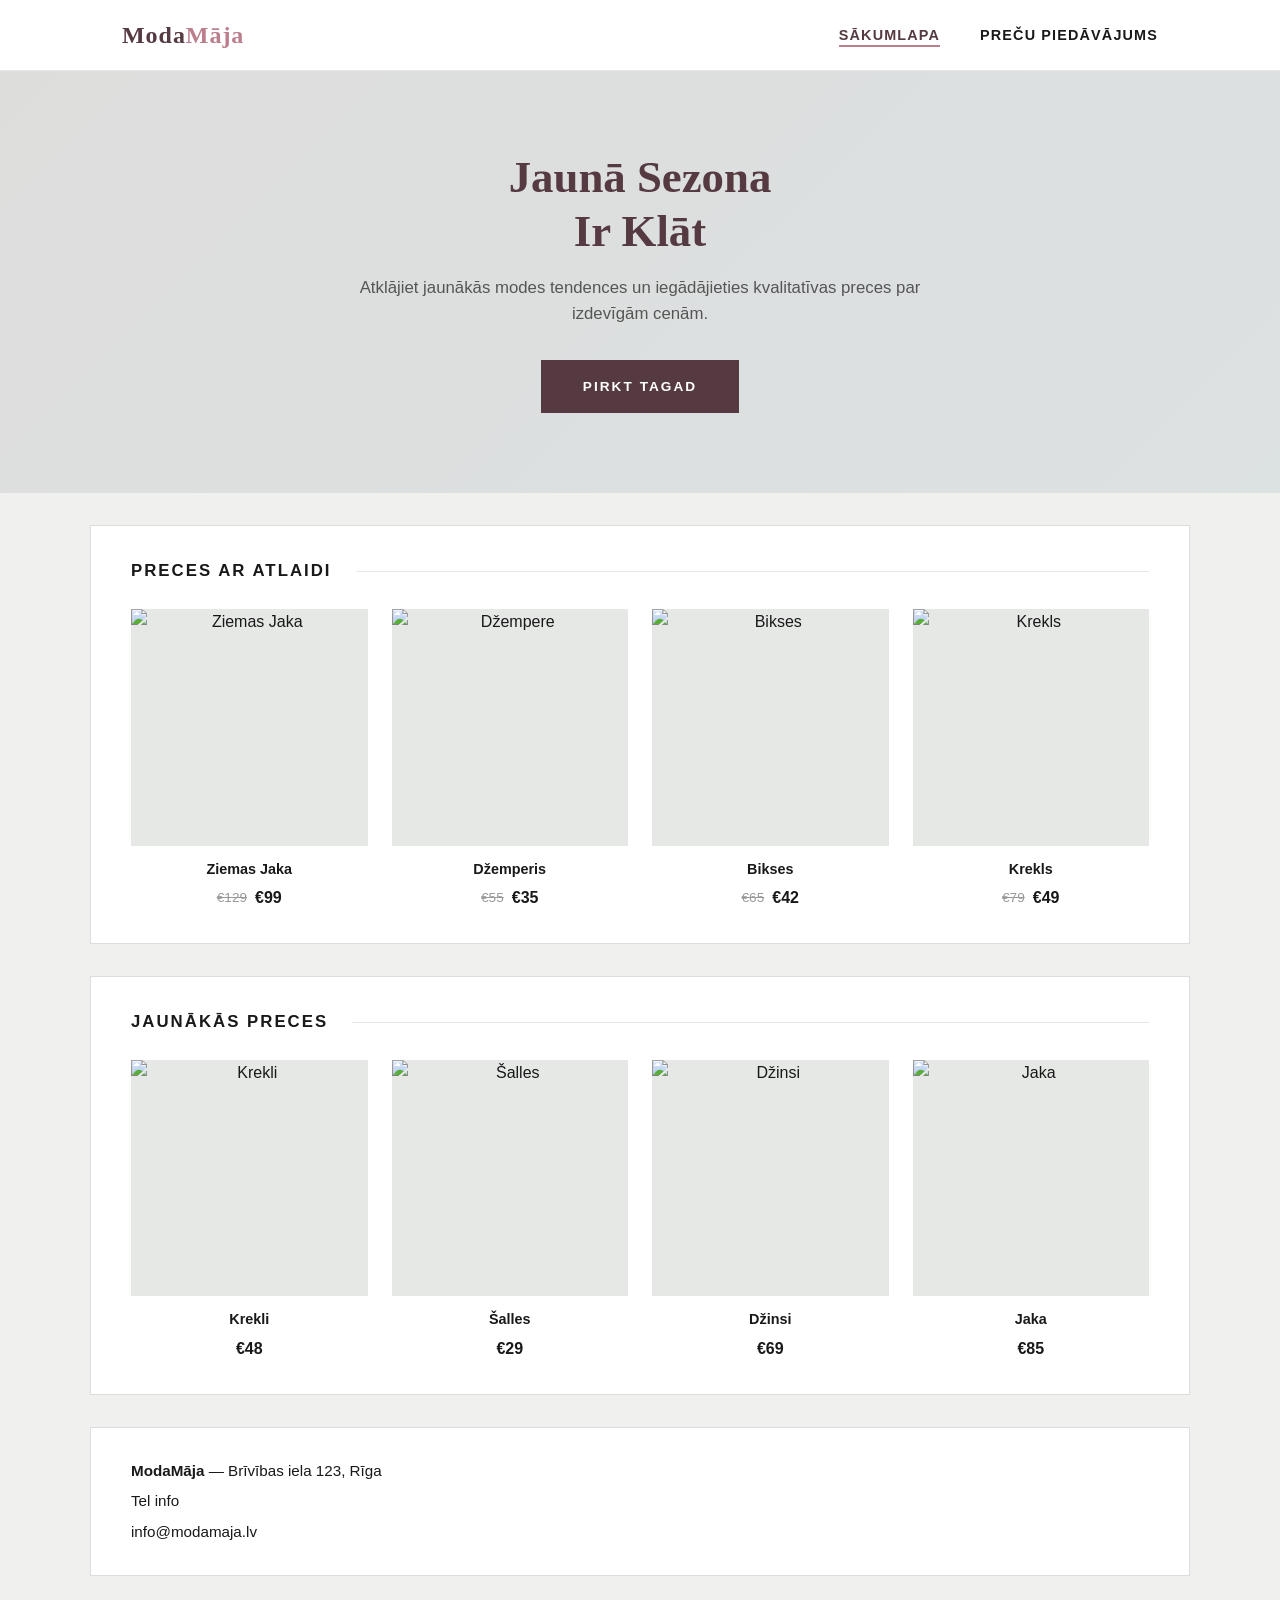
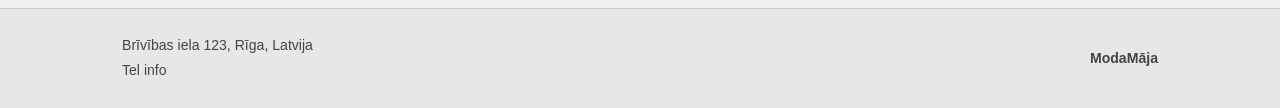
==== index.html @ 7740ce09 "Add files via upload" ====
<!DOCTYPE html>
<html lang="lv">
<head>
  <meta charset="UTF-8" />
  <meta name="viewport" content="width=device-width, initial-scale=1.0" />
  <title>ModaMāja — Apģērbu Veikals</title>
  <link rel="stylesheet" href="style.css" />
</head>
<body>

  <header>
    <div class="header-inner">
      <a href="index.html" class="logo">Moda<span>Māja</span></a>
      <nav>
        <ul>
          <li><a href="index.html" class="active">Sākumlapa</a></li>
          <li><a href="store.html">Preču piedāvājums</a></li>
        </ul>
      </nav>
    </div>
  </header>

  <main>

    <section class="hero">
      <div class="hero-content">
        <h1>Jaunā Sezona<br>Ir Klāt</h1>
        <p>Atklājiet jaunākās modes tendences un iegādājieties kvalitatīvas preces par izdevīgām cenām.</p>
        <a href="store.html" class="btn-primary">Pirkt Tagad</a>
      </div>
    </section>

    <div class="section-wrapper">
      <div class="section-header">
        <h2>Preces ar atlaidi</h2>
        <div class="section-divider"></div>
      </div>
      <div class="product-grid">

        <article class="product-card">
          <div class="product-img">
            <img src="https://www.jackal.lv/wp-content/uploads/2025/08/[base64].jpg" alt="Ziemas Jaka" loading="lazy" />
          </div>
          <h3 class="product-name">Ziemas Jaka</h3>
          <div class="product-prices">
            <span class="price-old">€129</span>
            <span class="price-new">€99</span>
          </div>
        </article>

        <article class="product-card">
          <div class="product-img">
            <img src="https://static1.salidzini.lv/img/aa/fa/360/95591596036/rudens_un_ziemas_viriesu_dzemperis_liela_izmera_brivs_r.webp" alt="Džempere" loading="lazy" />
          </div>
          <h3 class="product-name">Džemperis</h3>
          <div class="product-prices">
            <span class="price-old">€55</span>
            <span class="price-new">€35</span>
          </div>
        </article>

        <article class="product-card">
          <div class="product-img">
            <img src="https://lynxgear.lv/images/stories/virtuemart/product/sp-cpu-pr-11.jpg" alt="Bikses" loading="lazy" />
          </div>
          <h3 class="product-name">Bikses</h3>
          <div class="product-prices">
            <span class="price-old">€65</span>
            <span class="price-new">€42</span>
          </div>
        </article>

        <article class="product-card">
          <div class="product-img">
            <img src="https://www.gandrs.lv/content/items/2018-04/krekls-access-shirt-5-2000x1400.jpg" alt="Krekls" loading="lazy" />
          </div>
          <h3 class="product-name">Krekls</h3>
          <div class="product-prices">
            <span class="price-old">€79</span>
            <span class="price-new">€49</span>
          </div>
        </article>

      </div>
    </div>

    <div class="section-wrapper">
      <div class="section-header">
        <h2>Jaunākās preces</h2>
        <div class="section-divider"></div>
      </div>
      <div class="product-grid">

        <article class="product-card">
          <div class="product-img">
            <img src="https://printtoo.com/cdn/shop/files/Pavasaraputni-melnsbernut-krekls.jpg?v=1774522997&width=640" alt="Krekli" loading="lazy" />
          </div>
          <h3 class="product-name">Krekli</h3>
          <div class="product-prices">
            <span class="price-only">€48</span>
          </div>
        </article>

        <article class="product-card">
          <div class="product-img">
            <img src="https://deistra.lv/cdn/shop/files/pol_po_Duzy-jasnobrazowy-szal-damski-ozdobiony-fredzlami-Peterson-30250_2.jpg?v=1760342768" alt="Šalles" loading="lazy" />
          </div>
          <h3 class="product-name">Šalles</h3>
          <div class="product-prices">
            <span class="price-only">€29</span>
          </div>
        </article>

        <article class="product-card">
          <div class="product-img">
            <img src="https://img.joomcdn.net/065a26077e3dda5ae7a984a4b4099d7d750c0db7_original.jpeg" alt="Džinsi" loading="lazy" />
          </div>
          <h3 class="product-name">Džinsi</h3>
          <div class="product-prices">
            <span class="price-only">€69</span>
          </div>
        </article>

        <article class="product-card">
          <div class="product-img">
            <img src="https://www.inserv.lv/storage/products/large/59/59b04889-8ebb-4f7b-bece-9f0ce22dd22a.jpg" alt="Jaka" loading="lazy" />
          </div>
          <h3 class="product-name">Jaka</h3>
          <div class="product-prices">
            <span class="price-only">€85</span>
          </div>
        </article>

      </div>
    </div>

    <div class="info-section">
      <p><strong>ModaMāja</strong> — Brīvības iela 123, Rīga</p>
      <p>Tel info</p>
      <p>info@modamaja.lv</p>
    </div>

  </main>

  <footer>
    <div class="footer-inner">
      <div class="footer-contact">
        <p>Brīvības iela 123, Rīga, Latvija</p>
        <p>Tel info</p>
      </div>
      <span class="footer-copy">ModaMāja</span>
    </div>
  </footer>

</body>
</html>
---- style.css ----
:root {
  --dark-mauve: #553a41;
  --blue: #3a6ea5;
  --light-gray: #e6e8e6;
  --rose: #bb7e8c;
  --near-black: #191919;
  --white: #ffffff;
  --transition: 0.25s ease;
}

*, *::before, *::after {
  box-sizing: border-box;
  margin: 0;
  padding: 0;
}

html { scroll-behavior: smooth; }

body {
  font-family: 'Lato', sans-serif;
  background-color: #f0f0ee;
  color: var(--near-black);
  font-size: 16px;
  line-height: 1.6;
}

a { text-decoration: none; color: inherit; }

h1, h2, h3 {
  font-family: 'Playfair Display', serif;
  color: var(--near-black);
}
h1 { font-size: 2.6rem; line-height: 1.2; }
h2 {
  font-size: 1.05rem;
  font-family: 'Lato', sans-serif;
  font-weight: 700;
  letter-spacing: 0.12em;
  text-transform: uppercase;
}
h3 {
  font-size: 0.9rem;
  font-family: 'Lato', sans-serif;
  font-weight: 600;
}

header {
  background-color: var(--white);
  border-bottom: 1px solid var(--light-gray);
  position: sticky;
  top: 0;
  z-index: 100;
}

.header-inner {
  max-width: 1100px;
  margin: 0 auto;
  padding: 0 2rem;
  height: 70px;
  display: flex;
  align-items: center;
  justify-content: space-between;
}

.logo {
  font-family: 'Playfair Display', serif;
  font-size: 1.5rem;
  font-weight: 700;
  color: var(--dark-mauve);
  letter-spacing: 0.04em;
}
.logo span { color: var(--rose); }

nav ul {
  list-style: none;
  display: flex;
  gap: 2.5rem;
}

nav a {
  font-size: 0.9rem;
  font-weight: 600;
  letter-spacing: 0.08em;
  text-transform: uppercase;
  color: var(--near-black);
  position: relative;
  transition: color var(--transition);
}

nav a::after {
  content: '';
  position: absolute;
  bottom: -4px;
  left: 0;
  width: 0;
  height: 2px;
  background-color: var(--rose);
  transition: width var(--transition);
}

nav a:hover { color: var(--dark-mauve); }
nav a:hover::after { width: 100%; }
nav a.active { color: var(--dark-mauve); }
nav a.active::after { width: 100%; }

.hero {
  background-color: var(--light-gray);
  padding: 5rem 2rem;
  text-align: center;
  position: relative;
  overflow: hidden;
}

.hero::before {
  content: '';
  position: absolute;
  inset: 0;
  background: linear-gradient(135deg,
    rgba(85,58,65,0.06) 0%,
    rgba(58,110,165,0.06) 100%);
  pointer-events: none;
}

.hero-content {
  position: relative;
  max-width: 600px;
  margin: 0 auto;
}

.hero h1 {
  color: var(--dark-mauve);
  margin-bottom: 1rem;
  font-size: 2.8rem;
}

.hero p {
  color: #555;
  font-size: 1.05rem;
  margin-bottom: 2rem;
}

.btn-primary {
  display: inline-block;
  background-color: var(--dark-mauve);
  color: var(--white);
  padding: 0.85rem 2.5rem;
  font-family: 'Lato', sans-serif;
  font-weight: 700;
  font-size: 0.85rem;
  letter-spacing: 0.15em;
  text-transform: uppercase;
  border: 2px solid var(--dark-mauve);
  cursor: pointer;
  transition: background-color var(--transition), color var(--transition), transform var(--transition);
}

.btn-primary:hover {
  background-color: transparent;
  color: var(--dark-mauve);
  transform: translateY(-2px);
}

.section-wrapper {
  max-width: 1100px;
  margin: 2rem auto;
  background: var(--white);
  padding: 2rem 2.5rem;
  border: 1px solid #ddd;
}

.section-header {
  display: flex;
  align-items: center;
  gap: 1.5rem;
  margin-bottom: 1.5rem;
}

.section-header h2 { white-space: nowrap; }

.section-divider {
  flex: 1;
  height: 1px;
  background-color: var(--light-gray);
}

.product-grid {
  display: grid;
  grid-template-columns: repeat(4, 1fr);
  gap: 1.5rem;
}

.product-card {
  display: flex;
  flex-direction: column;
  align-items: center;
  text-align: center;
  cursor: pointer;
  transition: transform var(--transition);
}

.product-card:hover { transform: translateY(-4px); }

.product-img {
  width: 100%;
  aspect-ratio: 1 / 1;
  background-color: var(--light-gray);
  overflow: hidden;
  margin-bottom: 0.75rem;
}

.product-img img {
  width: 100%;
  height: 100%;
  object-fit: cover;
  display: block;
  transition: transform 0.35s ease;
}

.product-card:hover .product-img img { transform: scale(1.05); }

.product-name {
  font-size: 0.9rem;
  font-weight: 700;
  color: var(--near-black);
  margin-bottom: 0.3rem;
}

.product-prices {
  display: flex;
  gap: 0.5rem;
  align-items: center;
  justify-content: center;
}

.price-old {
  font-size: 0.85rem;
  color: #999;
  text-decoration: line-through;
}

.price-new {
  font-size: 1rem;
  font-weight: 700;
  color: var(--near-black);
}

.price-only {
  font-size: 1rem;
  font-weight: 700;
  color: var(--near-black);
}

.info-section {
  max-width: 1100px;
  margin: 2rem auto;
  background: var(--white);
  padding: 1.75rem 2.5rem;
  border: 1px solid #ddd;
}

.info-section p {
  font-size: 0.95rem;
  color: var(--near-black);
  line-height: 2;
}

footer {
  background-color: var(--light-gray);
  border-top: 1px solid #ccc;
  margin-top: 2rem;
}

.footer-inner {
  max-width: 1100px;
  margin: 0 auto;
  padding: 1.5rem 2rem;
  display: flex;
  justify-content: space-between;
  align-items: center;
}

.footer-contact p { font-size: 0.88rem; color: #444; line-height: 1.8; }
.footer-copy { font-size: 0.88rem; color: #444; font-weight: 600; }

.store-main {
  max-width: 1100px;
  margin: 2rem auto;
  padding: 0 1rem;
}

.store-container {
  background: var(--white);
  border: 1px solid #ddd;
  padding: 2rem 2.5rem;
}

.search-filter-row {
  display: flex;
  gap: 1rem;
  align-items: center;
  margin-bottom: 2rem;
}

.search-box {
  display: flex;
  flex: 1;
  border: 1.5px solid #ccc;
  overflow: hidden;
}

.search-box input {
  flex: 1;
  padding: 0.7rem 1rem;
  font-family: 'Lato', sans-serif;
  font-size: 0.95rem;
  border: none;
  outline: none;
  background: transparent;
  color: var(--near-black);
}

.search-box input::placeholder { color: #aaa; }

.search-btn {
  padding: 0 1rem;
  background: var(--white);
  border: none;
  border-left: 1.5px solid #ccc;
  cursor: pointer;
  font-size: 1rem;
  color: #666;
  transition: background-color var(--transition);
}

.search-btn:hover { background-color: var(--light-gray); }

.filter-btn {
  display: flex;
  align-items: center;
  gap: 0.5rem;
  padding: 0.7rem 1.4rem;
  border: 1.5px solid #ccc;
  background: var(--white);
  font-family: 'Lato', sans-serif;
  font-size: 0.9rem;
  font-weight: 600;
  letter-spacing: 0.08em;
  text-transform: uppercase;
  cursor: pointer;
  color: var(--near-black);
  transition: background-color var(--transition), border-color var(--transition);
}

.filter-btn:hover {
  background-color: var(--light-gray);
  border-color: var(--dark-mauve);
}

.filter-btn svg { width: 10px; height: 10px; }

.store-grid {
  display: grid;
  grid-template-columns: repeat(4, 1fr);
  gap: 1.5rem;
}

@media (max-width: 900px) {
  .product-grid,
  .store-grid {
    grid-template-columns: repeat(2, 1fr);
  }
}

@media (max-width: 600px) {
  .product-grid,
  .store-grid {
    grid-template-columns: repeat(2, 1fr);
  }
  h1 { font-size: 2rem; }
  .footer-inner {
    flex-direction: column;
    gap: 0.5rem;
    text-align: center;
  }
}
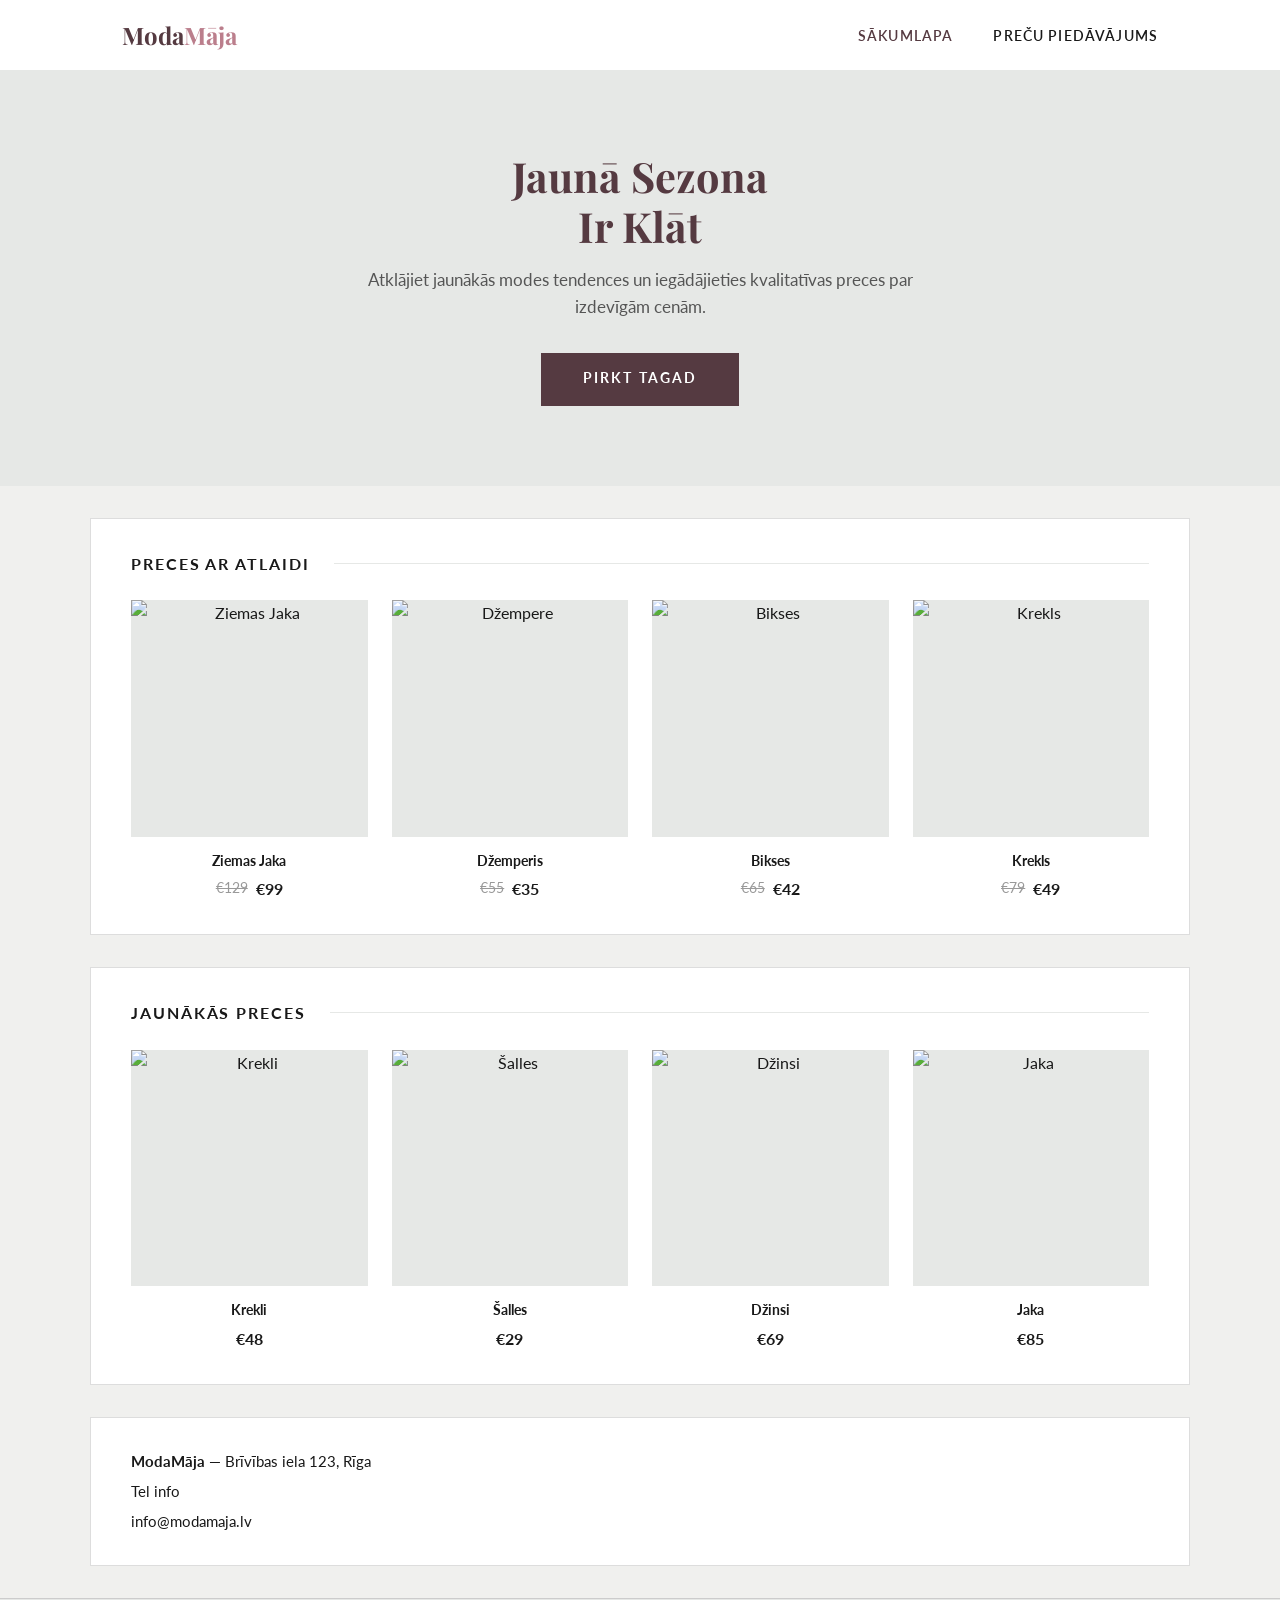
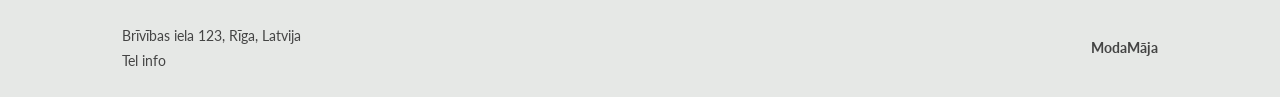
==== commit fb2fb903: "Add files via upload" ====
--- a/index.html
+++ b/index.html
@@ -1,49 +1,105 @@
 <!DOCTYPE html>
+<!-- DOCTYPE → tells the browser this is a modern HTML5 document -->
 <html lang="lv">
+<!-- html lang="lv" → tells the browser (and screen readers) the page language is Latvian -->
 <head>
+  <!-- head → invisible section; holds metadata, title, and links to external files -->
   <meta charset="UTF-8" />
+  <!-- charset="UTF-8" → allows Latvian characters (ā, ē, ģ, ī, ķ, ļ, ņ, š, ū, ž) to display correctly -->
+
   <meta name="viewport" content="width=device-width, initial-scale=1.0" />
+  <!-- viewport → tells mobile browsers to match the device width instead of zooming out to desktop size -->
+
   <title>ModaMāja — Apģērbu Veikals</title>
+  <!-- title → text shown in the browser tab -->
+
+  <link rel="preconnect" href="https://fonts.googleapis.com" />
+  <link rel="preconnect" href="https://fonts.gstatic.com" crossorigin />
+  <link href="https://fonts.googleapis.com/css2?family=Lato:wght@400;600;700&family=Playfair+Display:wght@700&display=swap" rel="stylesheet" />
+  <!-- link rel="stylesheet" → loads an external CSS file into this page;
+       here we load the Google Fonts (Lato and Playfair Display) -->
+
   <link rel="stylesheet" href="style.css" />
+  <!-- loads our own style.css which styles every element on the page -->
 </head>
+
 <body>
-
+<!-- body → everything visible on the page lives here -->
+
+  <!-- ── HEADER ───────────────────────────────────────────────────
+       header → semantic tag for the site header; tells the browser
+         (and screen readers) this is the top navigation area.
+       It is sticky (stays at the top while scrolling) via CSS.
+  ──────────────────────────────────────────────────────────────── -->
   <header>
     <div class="header-inner">
+      <!-- div → a generic container; here it centres content and
+           creates the flex row that holds the logo and nav -->
+
       <a href="index.html" class="logo">Moda<span>Māja</span></a>
+      <!-- a href → a hyperlink; clicking it navigates to index.html
+           span → inline container used only to colour "Māja" differently -->
+
       <nav>
+        <!-- nav → semantic tag that marks this as the site navigation -->
         <ul>
+          <!-- ul → unordered list; here used for nav links -->
           <li><a href="index.html" class="active">Sākumlapa</a></li>
+          <!-- li → a list item
+               class="active" → CSS uses this class to highlight the current page -->
           <li><a href="store.html">Preču piedāvājums</a></li>
         </ul>
       </nav>
     </div>
   </header>
 
+  <!-- ── MAIN ─────────────────────────────────────────────────────
+       main → semantic tag marking the primary unique content of the
+         page (not the header or footer).
+  ──────────────────────────────────────────────────────────────── -->
   <main>
 
+    <!-- ── HERO SECTION ──────────────────────────────────────────
+         section → semantic tag for a thematic group of content.
+    ──────────────────────────────────────────────────────────────── -->
     <section class="hero">
       <div class="hero-content">
         <h1>Jaunā Sezona<br>Ir Klāt</h1>
+        <!-- h1 → the most important heading on the page (only one per page)
+             br → forces a line break inside the heading text -->
         <p>Atklājiet jaunākās modes tendences un iegādājieties kvalitatīvas preces par izdevīgām cenām.</p>
+        <!-- p → paragraph element for body text -->
         <a href="store.html" class="btn-primary">Pirkt Tagad</a>
+        <!-- styled as a button via CSS, but is still a link -->
       </div>
     </section>
 
+    <!-- ── DISCOUNTED PRODUCTS ─────────────────────────────────── -->
     <div class="section-wrapper">
       <div class="section-header">
         <h2>Preces ar atlaidi</h2>
+        <!-- h2 → second-level heading; used for section titles -->
         <div class="section-divider"></div>
-      </div>
+        <!-- empty div styled via CSS to appear as a horizontal line -->
+      </div>
+
       <div class="product-grid">
-
-        <article class="product-card">
+        <!-- product-grid → CSS grid container; displays cards in 4 columns -->
+
+        <article class="product-card">
+          <!-- article → semantic tag for a self-contained piece of content;
+               each product card is its own article -->
           <div class="product-img">
             <img src="https://www.jackal.lv/wp-content/uploads/2025/08/[base64].jpg" alt="Ziemas Jaka" loading="lazy" />
+            <!-- img → embeds an image
+                 alt → describes the image for screen readers and when the image fails to load
+                 loading="lazy" → delays loading until the image is near the viewport (performance) -->
           </div>
           <h3 class="product-name">Ziemas Jaka</h3>
+          <!-- h3 → third-level heading; used for individual product names -->
           <div class="product-prices">
             <span class="price-old">€129</span>
+            <!-- span → generic inline container; here used to style each price separately -->
             <span class="price-new">€99</span>
           </div>
         </article>
@@ -84,11 +140,13 @@
       </div>
     </div>
 
+    <!-- ── NEW PRODUCTS ─────────────────────────────────────────── -->
     <div class="section-wrapper">
       <div class="section-header">
         <h2>Jaunākās preces</h2>
         <div class="section-divider"></div>
       </div>
+
       <div class="product-grid">
 
         <article class="product-card">
@@ -134,14 +192,19 @@
       </div>
     </div>
 
+    <!-- ── INFO BLOCK ─────────────────────────────────────────────── -->
     <div class="info-section">
       <p><strong>ModaMāja</strong> — Brīvības iela 123, Rīga</p>
+      <!-- strong → makes text bold AND signals it is important -->
       <p>Tel info</p>
       <p>info@modamaja.lv</p>
     </div>
 
   </main>
 
+  <!-- ── FOOTER ────────────────────────────────────────────────────
+       footer → semantic tag for the bottom area (contact, copyright).
+  ──────────────────────────────────────────────────────────────── -->
   <footer>
     <div class="footer-inner">
       <div class="footer-contact">
--- a/style.css
+++ b/style.css
@@ -1,21 +1,28 @@
+/* ── Custom properties (CSS variables) ──────────────────────────
+   :root  →  defines variables that can be reused anywhere below.
+   var(--name) is how you use them.
+──────────────────────────────────────────────────────────────── */
 :root {
   --dark-mauve: #553a41;
-  --blue: #3a6ea5;
+  --rose:       #bb7e8c;
   --light-gray: #e6e8e6;
-  --rose: #bb7e8c;
   --near-black: #191919;
-  --white: #ffffff;
-  --transition: 0.25s ease;
-}
-
-*, *::before, *::after {
+  --white:      #ffffff;
+}
+
+/* ── Reset ───────────────────────────────────────────────────────
+   *  →  selects every element on the page.
+   box-sizing: border-box  →  padding/border are included in the
+     declared width, so layout maths becomes predictable.
+   margin/padding: 0  →  removes browser default spacing.
+──────────────────────────────────────────────────────────────── */
+* {
   box-sizing: border-box;
   margin: 0;
   padding: 0;
 }
 
-html { scroll-behavior: smooth; }
-
+/* ── Base styles ─────────────────────────────────────────────── */
 body {
   font-family: 'Lato', sans-serif;
   background-color: #f0f0ee;
@@ -24,26 +31,20 @@
   line-height: 1.6;
 }
 
-a { text-decoration: none; color: inherit; }
-
-h1, h2, h3 {
-  font-family: 'Playfair Display', serif;
-  color: var(--near-black);
-}
-h1 { font-size: 2.6rem; line-height: 1.2; }
-h2 {
-  font-size: 1.05rem;
-  font-family: 'Lato', sans-serif;
-  font-weight: 700;
-  letter-spacing: 0.12em;
-  text-transform: uppercase;
-}
-h3 {
-  font-size: 0.9rem;
-  font-family: 'Lato', sans-serif;
-  font-weight: 600;
-}
-
+a {
+  text-decoration: none; /* removes the default underline from links */
+  color: inherit;        /* inherits the text colour of the parent  */
+}
+
+h1 { font-family: 'Playfair Display', serif; font-size: 2.6rem; line-height: 1.2; }
+h2 { font-size: 1rem;  font-weight: 700; letter-spacing: 0.12em; text-transform: uppercase; }
+h3 { font-size: 0.9rem; font-weight: 600; }
+
+/* ── Header ──────────────────────────────────────────────────────
+   position: sticky; top: 0  →  the header "sticks" to the top of
+     the viewport while the user scrolls down.
+   z-index: 100  →  makes the header float above all other content.
+──────────────────────────────────────────────────────────────── */
 header {
   background-color: var(--white);
   border-bottom: 1px solid var(--light-gray);
@@ -52,6 +53,13 @@
   z-index: 100;
 }
 
+/* ── Header inner wrapper ────────────────────────────────────────
+   display: flex  →  puts children (logo + nav) in a row.
+   justify-content: space-between  →  pushes them to opposite ends.
+   align-items: center  →  vertically centres them.
+   max-width + margin: 0 auto  →  centres the content block on wide
+     screens and limits how wide it can grow.
+──────────────────────────────────────────────────────────────── */
 .header-inner {
   max-width: 1100px;
   margin: 0 auto;
@@ -67,10 +75,13 @@
   font-size: 1.5rem;
   font-weight: 700;
   color: var(--dark-mauve);
-  letter-spacing: 0.04em;
-}
-.logo span { color: var(--rose); }
-
+}
+.logo span { color: var(--rose); } /* colours only the "Māja" part */
+
+/* ── Navigation ──────────────────────────────────────────────────
+   list-style: none  →  removes the bullet points from <ul>.
+   display: flex; gap  →  places <li> items side-by-side with space.
+──────────────────────────────────────────────────────────────── */
 nav ul {
   list-style: none;
   display: flex;
@@ -82,84 +93,65 @@
   font-weight: 600;
   letter-spacing: 0.08em;
   text-transform: uppercase;
-  color: var(--near-black);
-  position: relative;
-  transition: color var(--transition);
-}
-
-nav a::after {
-  content: '';
-  position: absolute;
-  bottom: -4px;
-  left: 0;
-  width: 0;
-  height: 2px;
-  background-color: var(--rose);
-  transition: width var(--transition);
-}
-
-nav a:hover { color: var(--dark-mauve); }
-nav a:hover::after { width: 100%; }
+  display: inline-block;       /* needed so transform works on <a> */
+  transition: transform 0.2s;  /* animates the scale smoothly      */
+}
+
+/* ── Nav hover: SINGLE effect — just scales the link up slightly.
+   No underline, no colour change, no pseudo-element.
+──────────────────────────────────────────────────────────────── */
+nav a:hover {
+  transform: scale(1.1);
+}
+
 nav a.active { color: var(--dark-mauve); }
-nav a.active::after { width: 100%; }
-
+
+/* ── Hero section ────────────────────────────────────────────────
+   padding  →  adds space inside the section (top/bottom 5rem,
+               left/right 2rem).
+   text-align: center  →  centres all inline/text content.
+──────────────────────────────────────────────────────────────── */
 .hero {
   background-color: var(--light-gray);
   padding: 5rem 2rem;
   text-align: center;
-  position: relative;
-  overflow: hidden;
-}
-
-.hero::before {
-  content: '';
-  position: absolute;
-  inset: 0;
-  background: linear-gradient(135deg,
-    rgba(85,58,65,0.06) 0%,
-    rgba(58,110,165,0.06) 100%);
-  pointer-events: none;
 }
 
 .hero-content {
-  position: relative;
   max-width: 600px;
   margin: 0 auto;
 }
 
-.hero h1 {
-  color: var(--dark-mauve);
-  margin-bottom: 1rem;
-  font-size: 2.8rem;
-}
-
-.hero p {
-  color: #555;
-  font-size: 1.05rem;
-  margin-bottom: 2rem;
-}
-
+.hero h1    { color: var(--dark-mauve); margin-bottom: 1rem; }
+.hero p     { color: #555; font-size: 1.05rem; margin-bottom: 2rem; }
+
+/* ── Button ──────────────────────────────────────────────────────
+   display: inline-block  →  lets it sit in text flow but still
+     accept padding.
+   border: 2px solid  →  visible outline around the button.
+   cursor: pointer  →  shows the hand cursor on hover.
+   transition  →  smoothly animates any property that changes.
+──────────────────────────────────────────────────────────────── */
 .btn-primary {
   display: inline-block;
   background-color: var(--dark-mauve);
   color: var(--white);
   padding: 0.85rem 2.5rem;
-  font-family: 'Lato', sans-serif;
   font-weight: 700;
   font-size: 0.85rem;
   letter-spacing: 0.15em;
   text-transform: uppercase;
   border: 2px solid var(--dark-mauve);
   cursor: pointer;
-  transition: background-color var(--transition), color var(--transition), transform var(--transition);
+  transition: background-color 0.2s, color 0.2s;
 }
 
 .btn-primary:hover {
   background-color: transparent;
   color: var(--dark-mauve);
-  transform: translateY(-2px);
-}
-
+}
+
+/* ── Section wrapper (white card with border) ─────────────────── */
 .section-wrapper {
   max-width: 1100px;
   margin: 2rem auto;
@@ -168,14 +160,16 @@
   border: 1px solid #ddd;
 }
 
+/* ── Section header (title + horizontal rule) ────────────────────
+   The divider is a flex child with flex: 1, which means it
+   stretches to fill all remaining space in the row.
+──────────────────────────────────────────────────────────────── */
 .section-header {
   display: flex;
   align-items: center;
   gap: 1.5rem;
   margin-bottom: 1.5rem;
 }
-
-.section-header h2 { white-space: nowrap; }
 
 .section-divider {
   flex: 1;
@@ -183,23 +177,43 @@
   background-color: var(--light-gray);
 }
 
-.product-grid {
+/* ── Product grid ────────────────────────────────────────────────
+   display: grid  →  creates a grid layout.
+   repeat(4, 1fr)  →  4 equal columns (1fr = "one fraction of the
+     available space").
+   gap  →  space between grid cells.
+──────────────────────────────────────────────────────────────── */
+.product-grid,
+.store-grid {
   display: grid;
   grid-template-columns: repeat(4, 1fr);
   gap: 1.5rem;
 }
 
+/* ── Product card ────────────────────────────────────────────────
+   display: flex; flex-direction: column  →  stacks image, name,
+     and price vertically inside the card.
+   align-items: center  →  centres them horizontally.
+   transition + :hover  →  SINGLE hover effect: the whole card
+     lifts up 4 px. No separate image zoom needed.
+──────────────────────────────────────────────────────────────── */
 .product-card {
   display: flex;
   flex-direction: column;
   align-items: center;
   text-align: center;
   cursor: pointer;
-  transition: transform var(--transition);
-}
-
-.product-card:hover { transform: translateY(-4px); }
-
+  transition: transform 0.2s;
+}
+
+.product-card:hover {
+  transform: translateY(-4px); /* the ONE hover effect for the card */
+}
+
+/* ── Product image container ─────────────────────────────────────
+   aspect-ratio: 1 / 1  →  forces the box to always be a square.
+   overflow: hidden  →  hides any part of the image that sticks out.
+──────────────────────────────────────────────────────────────── */
 .product-img {
   width: 100%;
   aspect-ratio: 1 / 1;
@@ -208,23 +222,22 @@
   margin-bottom: 0.75rem;
 }
 
+/* ── Product image ───────────────────────────────────────────────
+   object-fit: cover  →  fills the container without distorting the
+     image (crops if necessary).
+──────────────────────────────────────────────────────────────── */
 .product-img img {
   width: 100%;
   height: 100%;
   object-fit: cover;
   display: block;
-  transition: transform 0.35s ease;
-}
-
-.product-card:hover .product-img img { transform: scale(1.05); }
-
-.product-name {
-  font-size: 0.9rem;
-  font-weight: 700;
-  color: var(--near-black);
-  margin-bottom: 0.3rem;
-}
-
+}
+
+.product-name { font-weight: 700; margin-bottom: 0.3rem; }
+
+/* ── Prices ──────────────────────────────────────────────────────
+   display: flex + gap  →  puts old and new price side by side.
+──────────────────────────────────────────────────────────────── */
 .product-prices {
   display: flex;
   gap: 0.5rem;
@@ -232,38 +245,27 @@
   justify-content: center;
 }
 
-.price-old {
-  font-size: 0.85rem;
-  color: #999;
-  text-decoration: line-through;
-}
-
-.price-new {
-  font-size: 1rem;
-  font-weight: 700;
-  color: var(--near-black);
-}
-
-.price-only {
-  font-size: 1rem;
-  font-weight: 700;
-  color: var(--near-black);
-}
-
+.price-old  { font-size: 0.85rem; color: #999; text-decoration: line-through; }
+.price-new  { font-size: 1rem; font-weight: 700; }
+.price-only { font-size: 1rem; font-weight: 700; }
+
+/* ── Info block ──────────────────────────────────────────────────
+   Same pattern as .section-wrapper — white card with a border.
+──────────────────────────────────────────────────────────────── */
 .info-section {
   max-width: 1100px;
   margin: 2rem auto;
   background: var(--white);
   padding: 1.75rem 2.5rem;
   border: 1px solid #ddd;
-}
-
-.info-section p {
   font-size: 0.95rem;
-  color: var(--near-black);
   line-height: 2;
 }
 
+/* ── Footer ──────────────────────────────────────────────────────
+   justify-content: space-between  →  contact info left,
+     brand name right.
+──────────────────────────────────────────────────────────────── */
 footer {
   background-color: var(--light-gray);
   border-top: 1px solid #ccc;
@@ -279,9 +281,12 @@
   align-items: center;
 }
 
-.footer-contact p { font-size: 0.88rem; color: #444; line-height: 1.8; }
-.footer-copy { font-size: 0.88rem; color: #444; font-weight: 600; }
-
+.footer-inner p    { font-size: 0.88rem; color: #444; line-height: 1.8; }
+.footer-copy       { font-size: 0.88rem; color: #444; font-weight: 700; }
+
+/* ── Store page ──────────────────────────────────────────────────
+   Same wrapper approach as the home page sections.
+──────────────────────────────────────────────────────────────── */
 .store-main {
   max-width: 1100px;
   margin: 2rem auto;
@@ -294,10 +299,13 @@
   padding: 2rem 2.5rem;
 }
 
+/* ── Search & filter row ─────────────────────────────────────────
+   display: flex  →  search bar and filter button sit side by side.
+   flex: 1 on .search-box  →  it grows to fill all leftover width.
+──────────────────────────────────────────────────────────────── */
 .search-filter-row {
   display: flex;
   gap: 1rem;
-  align-items: center;
   margin-bottom: 2rem;
 }
 
@@ -305,7 +313,6 @@
   display: flex;
   flex: 1;
   border: 1.5px solid #ccc;
-  overflow: hidden;
 }
 
 .search-box input {
@@ -314,13 +321,14 @@
   font-family: 'Lato', sans-serif;
   font-size: 0.95rem;
   border: none;
-  outline: none;
-  background: transparent;
-  color: var(--near-black);
+  outline: none;   /* removes the blue glow on focus */
 }
 
 .search-box input::placeholder { color: #aaa; }
 
+/* ── Search button ───────────────────────────────────────────────
+   border-left  →  visual separator between the input and the icon.
+──────────────────────────────────────────────────────────────── */
 .search-btn {
   padding: 0 1rem;
   background: var(--white);
@@ -329,7 +337,6 @@
   cursor: pointer;
   font-size: 1rem;
   color: #666;
-  transition: background-color var(--transition);
 }
 
 .search-btn:hover { background-color: var(--light-gray); }
@@ -343,27 +350,21 @@
   background: var(--white);
   font-family: 'Lato', sans-serif;
   font-size: 0.9rem;
-  font-weight: 600;
+  font-weight: 700;
   letter-spacing: 0.08em;
   text-transform: uppercase;
   cursor: pointer;
-  color: var(--near-black);
-  transition: background-color var(--transition), border-color var(--transition);
-}
-
-.filter-btn:hover {
-  background-color: var(--light-gray);
-  border-color: var(--dark-mauve);
-}
-
-.filter-btn svg { width: 10px; height: 10px; }
-
-.store-grid {
-  display: grid;
-  grid-template-columns: repeat(4, 1fr);
-  gap: 1.5rem;
-}
-
+}
+
+.filter-btn:hover { background-color: var(--light-gray); }
+.filter-btn svg   { width: 10px; height: 10px; }
+
+/* ── Responsive breakpoints ──────────────────────────────────────
+   @media  →  applies the rules inside only when the screen width
+     matches the condition.
+   max-width: 900px  →  tablets and smaller → 2 columns.
+   max-width: 600px  →  phones → smaller heading, stacked footer.
+──────────────────────────────────────────────────────────────── */
 @media (max-width: 900px) {
   .product-grid,
   .store-grid {
@@ -372,10 +373,6 @@
 }
 
 @media (max-width: 600px) {
-  .product-grid,
-  .store-grid {
-    grid-template-columns: repeat(2, 1fr);
-  }
   h1 { font-size: 2rem; }
   .footer-inner {
     flex-direction: column;
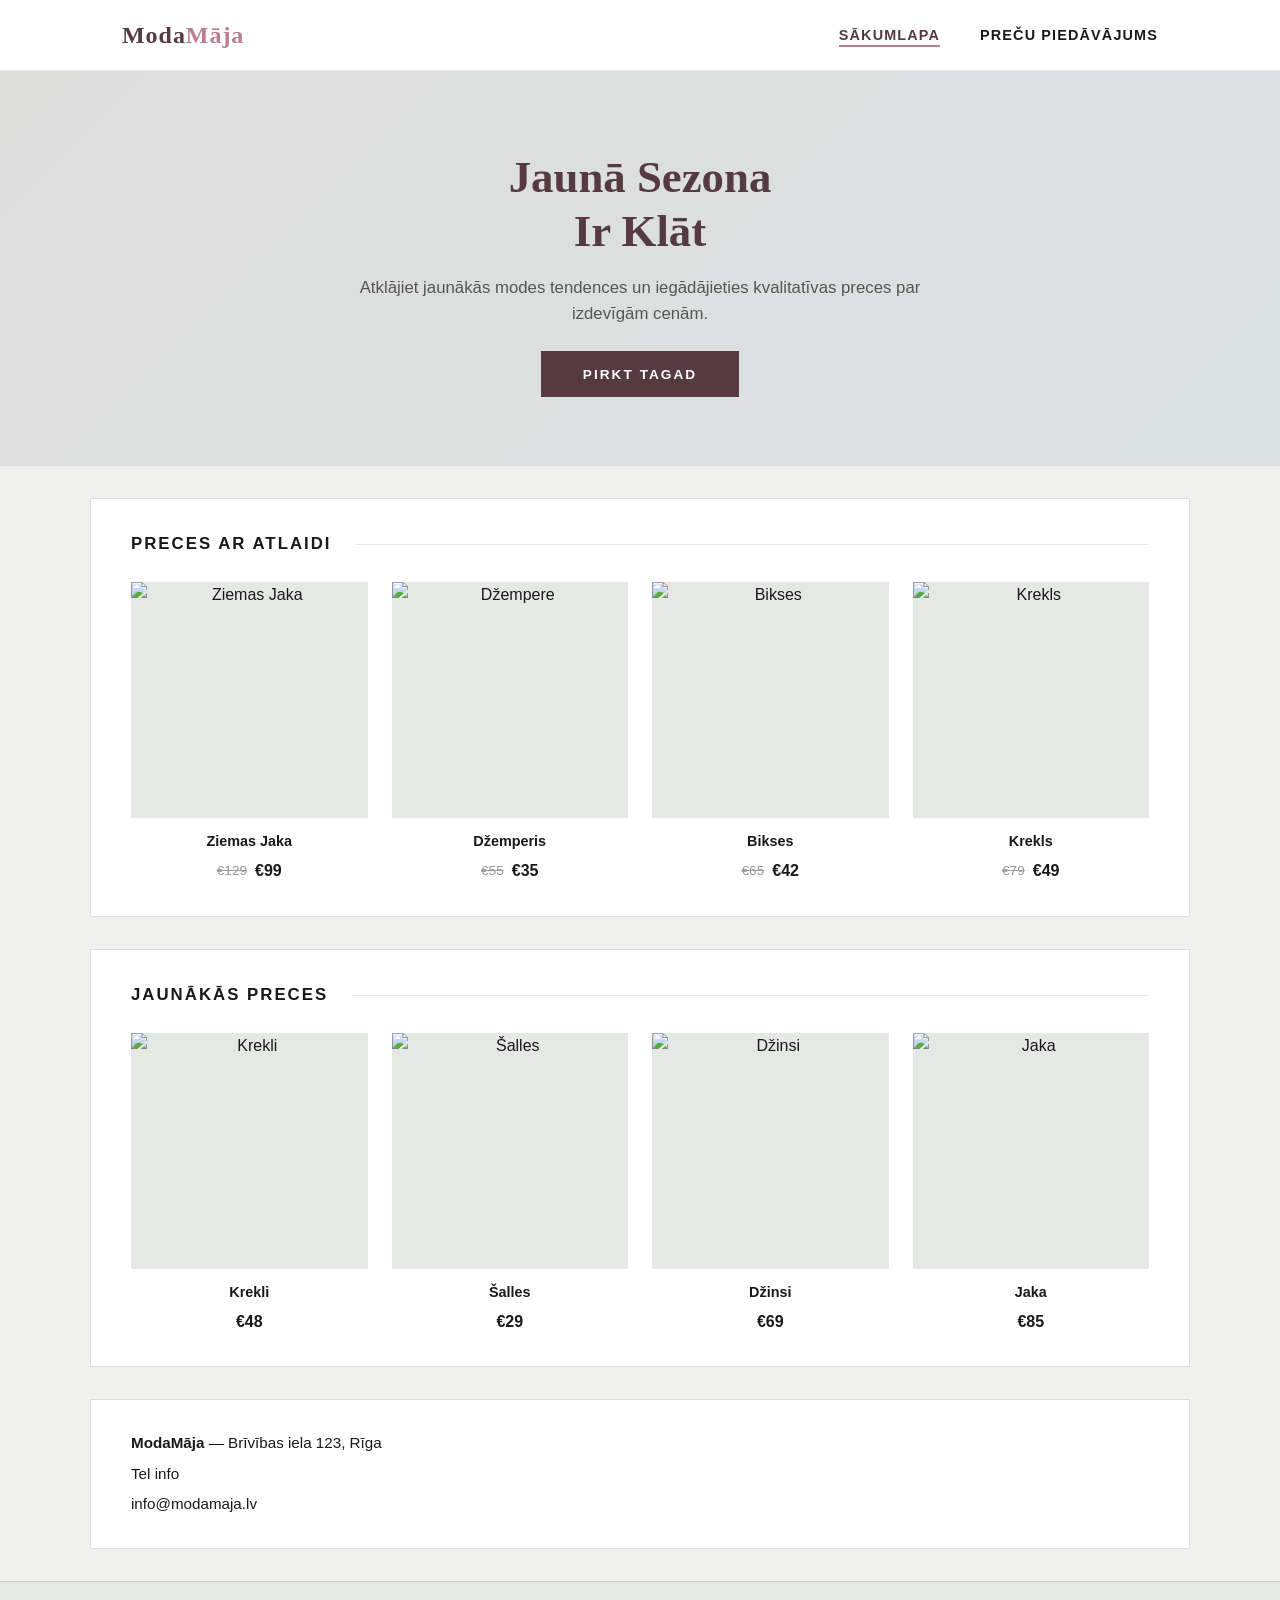
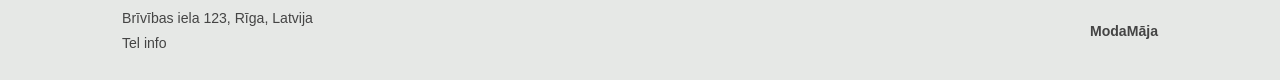
==== commit 428ef7a8: "Add files via upload" ====
--- a/index.html
+++ b/index.html
@@ -1,105 +1,49 @@
 <!DOCTYPE html>
-<!-- DOCTYPE → tells the browser this is a modern HTML5 document -->
 <html lang="lv">
-<!-- html lang="lv" → tells the browser (and screen readers) the page language is Latvian -->
 <head>
-  <!-- head → invisible section; holds metadata, title, and links to external files -->
   <meta charset="UTF-8" />
-  <!-- charset="UTF-8" → allows Latvian characters (ā, ē, ģ, ī, ķ, ļ, ņ, š, ū, ž) to display correctly -->
+  <meta name="viewport" content="width=device-width, initial-scale=1.0" />
+  <title>ModaMāja — Apģērbu Veikals</title>
+  <link rel="stylesheet" href="style.css" />
+</head>
+<body>
 
-  <meta name="viewport" content="width=device-width, initial-scale=1.0" />
-  <!-- viewport → tells mobile browsers to match the device width instead of zooming out to desktop size -->
-
-  <title>ModaMāja — Apģērbu Veikals</title>
-  <!-- title → text shown in the browser tab -->
-
-  <link rel="preconnect" href="https://fonts.googleapis.com" />
-  <link rel="preconnect" href="https://fonts.gstatic.com" crossorigin />
-  <link href="https://fonts.googleapis.com/css2?family=Lato:wght@400;600;700&family=Playfair+Display:wght@700&display=swap" rel="stylesheet" />
-  <!-- link rel="stylesheet" → loads an external CSS file into this page;
-       here we load the Google Fonts (Lato and Playfair Display) -->
-
-  <link rel="stylesheet" href="style.css" />
-  <!-- loads our own style.css which styles every element on the page -->
-</head>
-
-<body>
-<!-- body → everything visible on the page lives here -->
-
-  <!-- ── HEADER ───────────────────────────────────────────────────
-       header → semantic tag for the site header; tells the browser
-         (and screen readers) this is the top navigation area.
-       It is sticky (stays at the top while scrolling) via CSS.
-  ──────────────────────────────────────────────────────────────── -->
   <header>
     <div class="header-inner">
-      <!-- div → a generic container; here it centres content and
-           creates the flex row that holds the logo and nav -->
-
       <a href="index.html" class="logo">Moda<span>Māja</span></a>
-      <!-- a href → a hyperlink; clicking it navigates to index.html
-           span → inline container used only to colour "Māja" differently -->
-
       <nav>
-        <!-- nav → semantic tag that marks this as the site navigation -->
         <ul>
-          <!-- ul → unordered list; here used for nav links -->
           <li><a href="index.html" class="active">Sākumlapa</a></li>
-          <!-- li → a list item
-               class="active" → CSS uses this class to highlight the current page -->
           <li><a href="store.html">Preču piedāvājums</a></li>
         </ul>
       </nav>
     </div>
   </header>
 
-  <!-- ── MAIN ─────────────────────────────────────────────────────
-       main → semantic tag marking the primary unique content of the
-         page (not the header or footer).
-  ──────────────────────────────────────────────────────────────── -->
   <main>
 
-    <!-- ── HERO SECTION ──────────────────────────────────────────
-         section → semantic tag for a thematic group of content.
-    ──────────────────────────────────────────────────────────────── -->
     <section class="hero">
       <div class="hero-content">
         <h1>Jaunā Sezona<br>Ir Klāt</h1>
-        <!-- h1 → the most important heading on the page (only one per page)
-             br → forces a line break inside the heading text -->
         <p>Atklājiet jaunākās modes tendences un iegādājieties kvalitatīvas preces par izdevīgām cenām.</p>
-        <!-- p → paragraph element for body text -->
         <a href="store.html" class="btn-primary">Pirkt Tagad</a>
-        <!-- styled as a button via CSS, but is still a link -->
       </div>
     </section>
 
-    <!-- ── DISCOUNTED PRODUCTS ─────────────────────────────────── -->
     <div class="section-wrapper">
       <div class="section-header">
         <h2>Preces ar atlaidi</h2>
-        <!-- h2 → second-level heading; used for section titles -->
         <div class="section-divider"></div>
-        <!-- empty div styled via CSS to appear as a horizontal line -->
       </div>
-
       <div class="product-grid">
-        <!-- product-grid → CSS grid container; displays cards in 4 columns -->
 
         <article class="product-card">
-          <!-- article → semantic tag for a self-contained piece of content;
-               each product card is its own article -->
           <div class="product-img">
             <img src="https://www.jackal.lv/wp-content/uploads/2025/08/[base64].jpg" alt="Ziemas Jaka" loading="lazy" />
-            <!-- img → embeds an image
-                 alt → describes the image for screen readers and when the image fails to load
-                 loading="lazy" → delays loading until the image is near the viewport (performance) -->
           </div>
           <h3 class="product-name">Ziemas Jaka</h3>
-          <!-- h3 → third-level heading; used for individual product names -->
           <div class="product-prices">
             <span class="price-old">€129</span>
-            <!-- span → generic inline container; here used to style each price separately -->
             <span class="price-new">€99</span>
           </div>
         </article>
@@ -140,13 +84,11 @@
       </div>
     </div>
 
-    <!-- ── NEW PRODUCTS ─────────────────────────────────────────── -->
     <div class="section-wrapper">
       <div class="section-header">
         <h2>Jaunākās preces</h2>
         <div class="section-divider"></div>
       </div>
-
       <div class="product-grid">
 
         <article class="product-card">
@@ -192,19 +134,14 @@
       </div>
     </div>
 
-    <!-- ── INFO BLOCK ─────────────────────────────────────────────── -->
     <div class="info-section">
       <p><strong>ModaMāja</strong> — Brīvības iela 123, Rīga</p>
-      <!-- strong → makes text bold AND signals it is important -->
       <p>Tel info</p>
       <p>info@modamaja.lv</p>
     </div>
 
   </main>
 
-  <!-- ── FOOTER ────────────────────────────────────────────────────
-       footer → semantic tag for the bottom area (contact, copyright).
-  ──────────────────────────────────────────────────────────────── -->
   <footer>
     <div class="footer-inner">
       <div class="footer-contact">
--- a/style.css
+++ b/style.css
@@ -1,28 +1,21 @@
-/* ── Custom properties (CSS variables) ──────────────────────────
-   :root  →  defines variables that can be reused anywhere below.
-   var(--name) is how you use them.
-──────────────────────────────────────────────────────────────── */
 :root {
   --dark-mauve: #553a41;
-  --rose:       #bb7e8c;
+  --blue: #3a6ea5;
   --light-gray: #e6e8e6;
+  --rose: #bb7e8c;
   --near-black: #191919;
-  --white:      #ffffff;
-}
-
-/* ── Reset ───────────────────────────────────────────────────────
-   *  →  selects every element on the page.
-   box-sizing: border-box  →  padding/border are included in the
-     declared width, so layout maths becomes predictable.
-   margin/padding: 0  →  removes browser default spacing.
-──────────────────────────────────────────────────────────────── */
-* {
+  --white: #ffffff;
+  --transition: 0.25s ease;
+}
+
+*, *::before, *::after {
   box-sizing: border-box;
   margin: 0;
   padding: 0;
 }
 
-/* ── Base styles ─────────────────────────────────────────────── */
+html { scroll-behavior: smooth; }
+
 body {
   font-family: 'Lato', sans-serif;
   background-color: #f0f0ee;
@@ -31,20 +24,26 @@
   line-height: 1.6;
 }
 
-a {
-  text-decoration: none; /* removes the default underline from links */
-  color: inherit;        /* inherits the text colour of the parent  */
-}
-
-h1 { font-family: 'Playfair Display', serif; font-size: 2.6rem; line-height: 1.2; }
-h2 { font-size: 1rem;  font-weight: 700; letter-spacing: 0.12em; text-transform: uppercase; }
-h3 { font-size: 0.9rem; font-weight: 600; }
-
-/* ── Header ──────────────────────────────────────────────────────
-   position: sticky; top: 0  →  the header "sticks" to the top of
-     the viewport while the user scrolls down.
-   z-index: 100  →  makes the header float above all other content.
-──────────────────────────────────────────────────────────────── */
+a { text-decoration: none; color: inherit; }
+
+h1, h2, h3 {
+  font-family: 'Playfair Display', serif;
+  color: var(--near-black);
+}
+h1 { font-size: 2.6rem; line-height: 1.2; }
+h2 {
+  font-size: 1.05rem;
+  font-family: 'Lato', sans-serif;
+  font-weight: 700;
+  letter-spacing: 0.12em;
+  text-transform: uppercase;
+}
+h3 {
+  font-size: 0.9rem;
+  font-family: 'Lato', sans-serif;
+  font-weight: 600;
+}
+
 header {
   background-color: var(--white);
   border-bottom: 1px solid var(--light-gray);
@@ -53,13 +52,6 @@
   z-index: 100;
 }
 
-/* ── Header inner wrapper ────────────────────────────────────────
-   display: flex  →  puts children (logo + nav) in a row.
-   justify-content: space-between  →  pushes them to opposite ends.
-   align-items: center  →  vertically centres them.
-   max-width + margin: 0 auto  →  centres the content block on wide
-     screens and limits how wide it can grow.
-──────────────────────────────────────────────────────────────── */
 .header-inner {
   max-width: 1100px;
   margin: 0 auto;
@@ -75,13 +67,10 @@
   font-size: 1.5rem;
   font-weight: 700;
   color: var(--dark-mauve);
-}
-.logo span { color: var(--rose); } /* colours only the "Māja" part */
-
-/* ── Navigation ──────────────────────────────────────────────────
-   list-style: none  →  removes the bullet points from <ul>.
-   display: flex; gap  →  places <li> items side-by-side with space.
-──────────────────────────────────────────────────────────────── */
+  letter-spacing: 0.04em;
+}
+.logo span { color: var(--rose); }
+
 nav ul {
   list-style: none;
   display: flex;
@@ -93,65 +82,84 @@
   font-weight: 600;
   letter-spacing: 0.08em;
   text-transform: uppercase;
-  display: inline-block;       /* needed so transform works on <a> */
-  transition: transform 0.2s;  /* animates the scale smoothly      */
-}
-
-/* ── Nav hover: SINGLE effect — just scales the link up slightly.
-   No underline, no colour change, no pseudo-element.
-──────────────────────────────────────────────────────────────── */
-nav a:hover {
-  transform: scale(1.1);
-}
-
+  color: var(--near-black);
+  position: relative;
+  transition: color var(--transition);
+}
+
+nav a::after {
+  content: '';
+  position: absolute;
+  bottom: -4px;
+  left: 0;
+  width: 0;
+  height: 2px;
+  background-color: var(--rose);
+  transition: width var(--transition);
+}
+
+nav a:hover { color: var(--dark-mauve); }
+nav a:hover::after { width: 100%; }
 nav a.active { color: var(--dark-mauve); }
-
-/* ── Hero section ────────────────────────────────────────────────
-   padding  →  adds space inside the section (top/bottom 5rem,
-               left/right 2rem).
-   text-align: center  →  centres all inline/text content.
-──────────────────────────────────────────────────────────────── */
+nav a.active::after { width: 100%; }
+
 .hero {
   background-color: var(--light-gray);
   padding: 5rem 2rem;
   text-align: center;
+  position: relative;
+  overflow: hidden;
+}
+
+.hero::before {
+  content: '';
+  position: absolute;
+  inset: 0;
+  background: linear-gradient(135deg,
+    rgba(85,58,65,0.06) 0%,
+    rgba(58,110,165,0.06) 100%);
+  pointer-events: none;
 }
 
 .hero-content {
+  position: relative;
   max-width: 600px;
   margin: 0 auto;
 }
 
-.hero h1    { color: var(--dark-mauve); margin-bottom: 1rem; }
-.hero p     { color: #555; font-size: 1.05rem; margin-bottom: 2rem; }
-
-/* ── Button ──────────────────────────────────────────────────────
-   display: inline-block  →  lets it sit in text flow but still
-     accept padding.
-   border: 2px solid  →  visible outline around the button.
-   cursor: pointer  →  shows the hand cursor on hover.
-   transition  →  smoothly animates any property that changes.
-──────────────────────────────────────────────────────────────── */
+.hero h1 {
+  color: var(--dark-mauve);
+  margin-bottom: 1rem;
+  font-size: 2.8rem;
+}
+
+.hero p {
+  color: #555;
+  font-size: 1.05rem;
+  margin-bottom: 2rem;
+}
+
 .btn-primary {
-  display: inline-block;
+  display: inline;
   background-color: var(--dark-mauve);
   color: var(--white);
   padding: 0.85rem 2.5rem;
+  font-family: 'Lato', sans-serif;
   font-weight: 700;
   font-size: 0.85rem;
   letter-spacing: 0.15em;
   text-transform: uppercase;
   border: 2px solid var(--dark-mauve);
   cursor: pointer;
-  transition: background-color 0.2s, color 0.2s;
+  transition: background-color var(--transition), color var(--transition), transform var(--transition);
 }
 
 .btn-primary:hover {
   background-color: transparent;
   color: var(--dark-mauve);
-}
-
-/* ── Section wrapper (white card with border) ─────────────────── */
+  transform: translateY(-2px);
+}
+
 .section-wrapper {
   max-width: 1100px;
   margin: 2rem auto;
@@ -160,16 +168,14 @@
   border: 1px solid #ddd;
 }
 
-/* ── Section header (title + horizontal rule) ────────────────────
-   The divider is a flex child with flex: 1, which means it
-   stretches to fill all remaining space in the row.
-──────────────────────────────────────────────────────────────── */
 .section-header {
   display: flex;
   align-items: center;
   gap: 1.5rem;
   margin-bottom: 1.5rem;
 }
+
+.section-header h2 { white-space: nowrap; }
 
 .section-divider {
   flex: 1;
@@ -177,43 +183,23 @@
   background-color: var(--light-gray);
 }
 
-/* ── Product grid ────────────────────────────────────────────────
-   display: grid  →  creates a grid layout.
-   repeat(4, 1fr)  →  4 equal columns (1fr = "one fraction of the
-     available space").
-   gap  →  space between grid cells.
-──────────────────────────────────────────────────────────────── */
-.product-grid,
-.store-grid {
+.product-grid {
   display: grid;
   grid-template-columns: repeat(4, 1fr);
   gap: 1.5rem;
 }
 
-/* ── Product card ────────────────────────────────────────────────
-   display: flex; flex-direction: column  →  stacks image, name,
-     and price vertically inside the card.
-   align-items: center  →  centres them horizontally.
-   transition + :hover  →  SINGLE hover effect: the whole card
-     lifts up 4 px. No separate image zoom needed.
-──────────────────────────────────────────────────────────────── */
 .product-card {
   display: flex;
   flex-direction: column;
   align-items: center;
   text-align: center;
   cursor: pointer;
-  transition: transform 0.2s;
-}
-
-.product-card:hover {
-  transform: translateY(-4px); /* the ONE hover effect for the card */
-}
-
-/* ── Product image container ─────────────────────────────────────
-   aspect-ratio: 1 / 1  →  forces the box to always be a square.
-   overflow: hidden  →  hides any part of the image that sticks out.
-──────────────────────────────────────────────────────────────── */
+  transition: transform var(--transition);
+}
+
+.product-card:hover { transform: translateY(-4px); }
+
 .product-img {
   width: 100%;
   aspect-ratio: 1 / 1;
@@ -222,22 +208,23 @@
   margin-bottom: 0.75rem;
 }
 
-/* ── Product image ───────────────────────────────────────────────
-   object-fit: cover  →  fills the container without distorting the
-     image (crops if necessary).
-──────────────────────────────────────────────────────────────── */
 .product-img img {
   width: 100%;
   height: 100%;
   object-fit: cover;
   display: block;
-}
-
-.product-name { font-weight: 700; margin-bottom: 0.3rem; }
-
-/* ── Prices ──────────────────────────────────────────────────────
-   display: flex + gap  →  puts old and new price side by side.
-──────────────────────────────────────────────────────────────── */
+  transition: transform 0.35s ease;
+}
+
+.product-card:hover .product-img img { transform: scale(1.05); }
+
+.product-name {
+  font-size: 0.9rem;
+  font-weight: 700;
+  color: var(--near-black);
+  margin-bottom: 0.3rem;
+}
+
 .product-prices {
   display: flex;
   gap: 0.5rem;
@@ -245,27 +232,38 @@
   justify-content: center;
 }
 
-.price-old  { font-size: 0.85rem; color: #999; text-decoration: line-through; }
-.price-new  { font-size: 1rem; font-weight: 700; }
-.price-only { font-size: 1rem; font-weight: 700; }
-
-/* ── Info block ──────────────────────────────────────────────────
-   Same pattern as .section-wrapper — white card with a border.
-──────────────────────────────────────────────────────────────── */
+.price-old {
+  font-size: 0.85rem;
+  color: #999;
+  text-decoration: line-through;
+}
+
+.price-new {
+  font-size: 1rem;
+  font-weight: 700;
+  color: var(--near-black);
+}
+
+.price-only {
+  font-size: 1rem;
+  font-weight: 700;
+  color: var(--near-black);
+}
+
 .info-section {
   max-width: 1100px;
   margin: 2rem auto;
   background: var(--white);
   padding: 1.75rem 2.5rem;
   border: 1px solid #ddd;
+}
+
+.info-section p {
   font-size: 0.95rem;
+  color: var(--near-black);
   line-height: 2;
 }
 
-/* ── Footer ──────────────────────────────────────────────────────
-   justify-content: space-between  →  contact info left,
-     brand name right.
-──────────────────────────────────────────────────────────────── */
 footer {
   background-color: var(--light-gray);
   border-top: 1px solid #ccc;
@@ -281,12 +279,9 @@
   align-items: center;
 }
 
-.footer-inner p    { font-size: 0.88rem; color: #444; line-height: 1.8; }
-.footer-copy       { font-size: 0.88rem; color: #444; font-weight: 700; }
-
-/* ── Store page ──────────────────────────────────────────────────
-   Same wrapper approach as the home page sections.
-──────────────────────────────────────────────────────────────── */
+.footer-contact p { font-size: 0.88rem; color: #444; line-height: 1.8; }
+.footer-copy { font-size: 0.88rem; color: #444; font-weight: 600; }
+
 .store-main {
   max-width: 1100px;
   margin: 2rem auto;
@@ -299,13 +294,10 @@
   padding: 2rem 2.5rem;
 }
 
-/* ── Search & filter row ─────────────────────────────────────────
-   display: flex  →  search bar and filter button sit side by side.
-   flex: 1 on .search-box  →  it grows to fill all leftover width.
-──────────────────────────────────────────────────────────────── */
 .search-filter-row {
   display: flex;
   gap: 1rem;
+  align-items: center;
   margin-bottom: 2rem;
 }
 
@@ -313,6 +305,7 @@
   display: flex;
   flex: 1;
   border: 1.5px solid #ccc;
+  overflow: hidden;
 }
 
 .search-box input {
@@ -321,14 +314,13 @@
   font-family: 'Lato', sans-serif;
   font-size: 0.95rem;
   border: none;
-  outline: none;   /* removes the blue glow on focus */
+  outline: none;
+  background: transparent;
+  color: var(--near-black);
 }
 
 .search-box input::placeholder { color: #aaa; }
 
-/* ── Search button ───────────────────────────────────────────────
-   border-left  →  visual separator between the input and the icon.
-──────────────────────────────────────────────────────────────── */
 .search-btn {
   padding: 0 1rem;
   background: var(--white);
@@ -337,6 +329,7 @@
   cursor: pointer;
   font-size: 1rem;
   color: #666;
+  transition: background-color var(--transition);
 }
 
 .search-btn:hover { background-color: var(--light-gray); }
@@ -350,21 +343,27 @@
   background: var(--white);
   font-family: 'Lato', sans-serif;
   font-size: 0.9rem;
-  font-weight: 700;
+  font-weight: 600;
   letter-spacing: 0.08em;
   text-transform: uppercase;
   cursor: pointer;
-}
-
-.filter-btn:hover { background-color: var(--light-gray); }
-.filter-btn svg   { width: 10px; height: 10px; }
-
-/* ── Responsive breakpoints ──────────────────────────────────────
-   @media  →  applies the rules inside only when the screen width
-     matches the condition.
-   max-width: 900px  →  tablets and smaller → 2 columns.
-   max-width: 600px  →  phones → smaller heading, stacked footer.
-──────────────────────────────────────────────────────────────── */
+  color: var(--near-black);
+  transition: background-color var(--transition), border-color var(--transition);
+}
+
+.filter-btn:hover {
+  background-color: var(--light-gray);
+  border-color: var(--dark-mauve);
+}
+
+.filter-btn svg { width: 10px; height: 10px; }
+
+.store-grid {
+  display: grid;
+  grid-template-columns: repeat(4, 1fr);
+  gap: 1.5rem;
+}
+
 @media (max-width: 900px) {
   .product-grid,
   .store-grid {
@@ -373,6 +372,10 @@
 }
 
 @media (max-width: 600px) {
+  .product-grid,
+  .store-grid {
+    grid-template-columns: repeat(2, 1fr);
+  }
   h1 { font-size: 2rem; }
   .footer-inner {
     flex-direction: column;
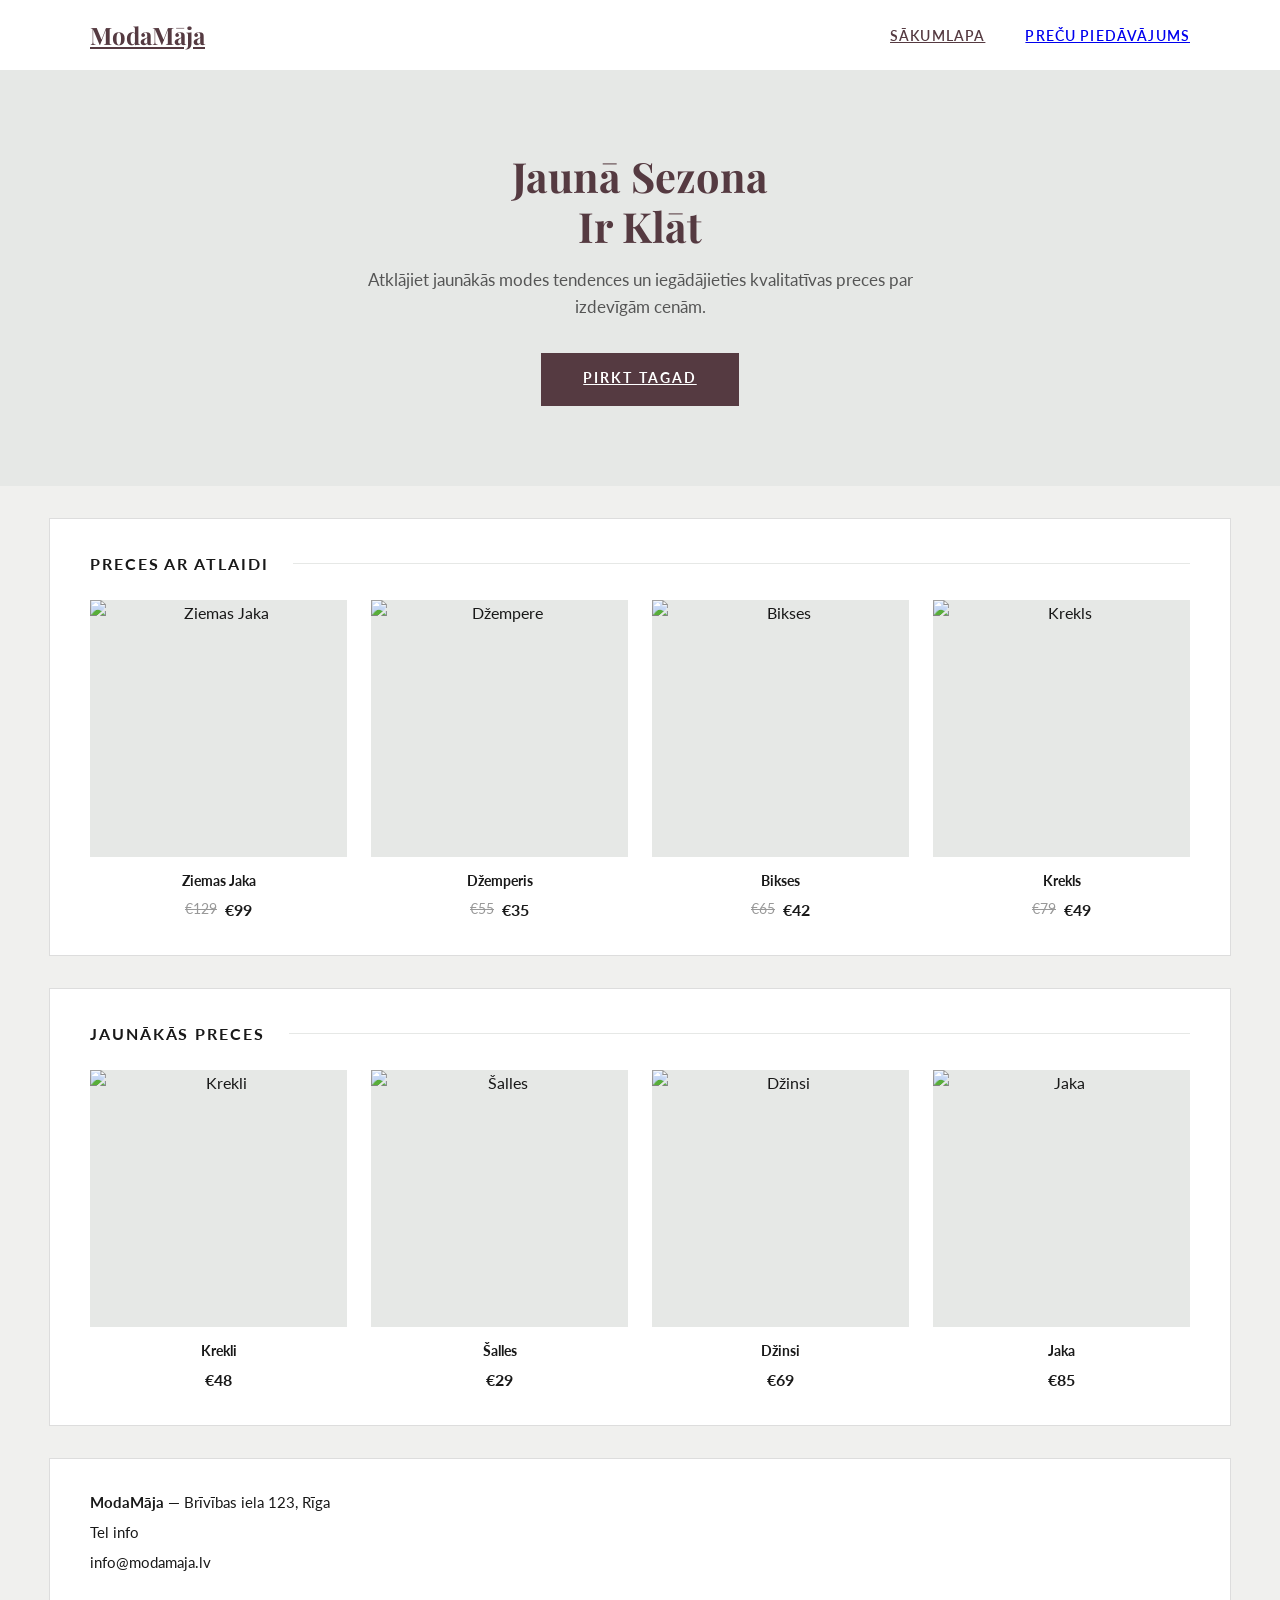
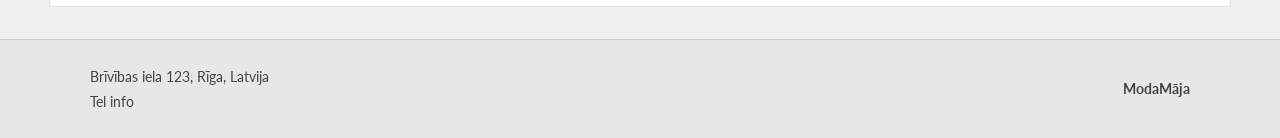
==== commit 76621851: "Add files via upload" ====
--- a/index.html
+++ b/index.html
@@ -1,17 +1,20 @@
 <!DOCTYPE html>
-<html lang="lv">
+<html lang="en">
 <head>
   <meta charset="UTF-8" />
   <meta name="viewport" content="width=device-width, initial-scale=1.0" />
   <title>ModaMāja — Apģērbu Veikals</title>
+  <link rel="preconnect" href="https://fonts.googleapis.com" />
+  <link rel="preconnect" href="https://fonts.gstatic.com" crossorigin />
+  <link href="https://fonts.googleapis.com/css2?family=Lato:wght@400;600;700&family=Playfair+Display:wght@700&display=swap" rel="stylesheet" />
   <link rel="stylesheet" href="style.css" />
 </head>
+
 <body>
-
   <header>
     <div class="header-inner">
       <a href="index.html" class="logo">Moda<span>Māja</span></a>
-      <nav>
+       <nav>
         <ul>
           <li><a href="index.html" class="active">Sākumlapa</a></li>
           <li><a href="store.html">Preču piedāvājums</a></li>
@@ -19,24 +22,21 @@
       </nav>
     </div>
   </header>
-
-  <main>
-
-    <section class="hero">
+<main>
+  <section class="hero">
       <div class="hero-content">
         <h1>Jaunā Sezona<br>Ir Klāt</h1>
         <p>Atklājiet jaunākās modes tendences un iegādājieties kvalitatīvas preces par izdevīgām cenām.</p>
         <a href="store.html" class="btn-primary">Pirkt Tagad</a>
       </div>
     </section>
-
     <div class="section-wrapper">
       <div class="section-header">
         <h2>Preces ar atlaidi</h2>
         <div class="section-divider"></div>
       </div>
+
       <div class="product-grid">
-
         <article class="product-card">
           <div class="product-img">
             <img src="https://www.jackal.lv/wp-content/uploads/2025/08/[base64].jpg" alt="Ziemas Jaka" loading="lazy" />
@@ -83,12 +83,12 @@
 
       </div>
     </div>
-
     <div class="section-wrapper">
       <div class="section-header">
         <h2>Jaunākās preces</h2>
         <div class="section-divider"></div>
       </div>
+
       <div class="product-grid">
 
         <article class="product-card">
@@ -133,7 +133,6 @@
 
       </div>
     </div>
-
     <div class="info-section">
       <p><strong>ModaMāja</strong> — Brīvības iela 123, Rīga</p>
       <p>Tel info</p>
@@ -141,7 +140,6 @@
     </div>
 
   </main>
-
   <footer>
     <div class="footer-inner">
       <div class="footer-contact">
--- a/style.css
+++ b/style.css
@@ -1,55 +1,26 @@
-:root {
-  --dark-mauve: #553a41;
-  --blue: #3a6ea5;
-  --light-gray: #e6e8e6;
-  --rose: #bb7e8c;
-  --near-black: #191919;
-  --white: #ffffff;
-  --transition: 0.25s ease;
-}
-
-*, *::before, *::after {
-  box-sizing: border-box;
+* {
+  box-sizing: border;
   margin: 0;
   padding: 0;
 }
-
-html { scroll-behavior: smooth; }
-
 body {
   font-family: 'Lato', sans-serif;
   background-color: #f0f0ee;
-  color: var(--near-black);
+  color: #191919;
   font-size: 16px;
   line-height: 1.6;
 }
 
-a { text-decoration: none; color: inherit; }
-
-h1, h2, h3 {
-  font-family: 'Playfair Display', serif;
-  color: var(--near-black);
-}
-h1 { font-size: 2.6rem; line-height: 1.2; }
-h2 {
-  font-size: 1.05rem;
-  font-family: 'Lato', sans-serif;
-  font-weight: 700;
-  letter-spacing: 0.12em;
-  text-transform: uppercase;
-}
-h3 {
-  font-size: 0.9rem;
-  font-family: 'Lato', sans-serif;
-  font-weight: 600;
-}
+h1 { font-family: 'Playfair Display', serif; font-size: 2.6rem; line-height: 1.2; }
+h2 { font-size: 1rem;  font-weight: 700; letter-spacing: 0.12em; text-transform: uppercase; }
+h3 { font-size: 0.9rem; font-weight: 600; }
+
 
 header {
-  background-color: var(--white);
-  border-bottom: 1px solid var(--light-gray);
+  background-color: #ffffff;
+  border-bottom: 1px solid #e6e8e6;
   position: sticky;
   top: 0;
-  z-index: 100;
 }
 
 .header-inner {
@@ -66,15 +37,13 @@
   font-family: 'Playfair Display', serif;
   font-size: 1.5rem;
   font-weight: 700;
-  color: var(--dark-mauve);
-  letter-spacing: 0.04em;
-}
-.logo span { color: var(--rose); }
+  color: #553a41;
+}
 
 nav ul {
   list-style: none;
   display: flex;
-  gap: 2.5rem;
+  gap: 40px;
 }
 
 nav a {
@@ -82,148 +51,122 @@
   font-weight: 600;
   letter-spacing: 0.08em;
   text-transform: uppercase;
-  color: var(--near-black);
-  position: relative;
-  transition: color var(--transition);
-}
-
-nav a::after {
-  content: '';
-  position: absolute;
-  bottom: -4px;
-  left: 0;
-  width: 0;
-  height: 2px;
-  background-color: var(--rose);
-  transition: width var(--transition);
-}
-
-nav a:hover { color: var(--dark-mauve); }
-nav a:hover::after { width: 100%; }
-nav a.active { color: var(--dark-mauve); }
-nav a.active::after { width: 100%; }
-
+
+}
+
+nav a:hover {
+  transform: scale(1.1);
+}
+
+nav a.active { color: #553a41; }
+
+/* ── Hero section ────────────────────────────────────────────────
+   padding  →  adds space inside the section (top/bottom 5rem,
+               left/right 2rem).
+   text-align: center  →  centres all inline/text content.
+──────────────────────────────────────────────────────────────── */
 .hero {
-  background-color: var(--light-gray);
+  background-color: #e6e8e6;
   padding: 5rem 2rem;
   text-align: center;
-  position: relative;
-  overflow: hidden;
-}
-
-.hero::before {
-  content: '';
-  position: absolute;
-  inset: 0;
-  background: linear-gradient(135deg,
-    rgba(85,58,65,0.06) 0%,
-    rgba(58,110,165,0.06) 100%);
-  pointer-events: none;
 }
 
 .hero-content {
-  position: relative;
   max-width: 600px;
   margin: 0 auto;
 }
 
-.hero h1 {
-  color: var(--dark-mauve);
-  margin-bottom: 1rem;
-  font-size: 2.8rem;
-}
-
-.hero p {
-  color: #555;
-  font-size: 1.05rem;
-  margin-bottom: 2rem;
-}
-
+.hero h1    { color: #553a41; margin-bottom: 1rem; }
+.hero p     { color: #555; font-size: 1.05rem; margin-bottom: 2rem; }
+
+/* ── Button ──────────────────────────────────────────────────────
+   display: inline-block  →  lets it sit in text flow but still
+     accept padding.
+   border: 2px solid  →  visible outline around the button.
+   cursor: pointer  →  shows the hand cursor on hover.
+   transition  →  smoothly animates any property that changes.
+──────────────────────────────────────────────────────────────── */
 .btn-primary {
-  display: inline;
-  background-color: var(--dark-mauve);
-  color: var(--white);
+  display: inline-block;
+  background-color: #553a41;
+  color: #ffffff;
   padding: 0.85rem 2.5rem;
-  font-family: 'Lato', sans-serif;
   font-weight: 700;
   font-size: 0.85rem;
   letter-spacing: 0.15em;
   text-transform: uppercase;
-  border: 2px solid var(--dark-mauve);
-  cursor: pointer;
-  transition: background-color var(--transition), color var(--transition), transform var(--transition);
+  border: 2px solid #553a41;
+  cursor: pointer;
+  transition: background-color 0.2s, color 0.2s;
 }
 
 .btn-primary:hover {
   background-color: transparent;
-  color: var(--dark-mauve);
-  transform: translateY(-2px);
+  color: #553a41;
 }
 
 .section-wrapper {
   max-width: 1100px;
   margin: 2rem auto;
-  background: var(--white);
+  background: #ffffff;
   padding: 2rem 2.5rem;
   border: 1px solid #ddd;
 }
 
+
 .section-header {
   display: flex;
   align-items: center;
   gap: 1.5rem;
   margin-bottom: 1.5rem;
 }
-
-.section-header h2 { white-space: nowrap; }
 
 .section-divider {
   flex: 1;
   height: 1px;
-  background-color: var(--light-gray);
-}
-
-.product-grid {
+  background-color: #e6e8e6;
+}
+
+
+.product-grid,
+.store-grid {
   display: grid;
   grid-template-columns: repeat(4, 1fr);
   gap: 1.5rem;
 }
 
+
 .product-card {
   display: flex;
   flex-direction: column;
   align-items: center;
   text-align: center;
   cursor: pointer;
-  transition: transform var(--transition);
-}
-
-.product-card:hover { transform: translateY(-4px); }
+  transition: transform 0.2s;
+}
+
+.product-card:hover {
+  transform: translateY(-4px); 
+}
+
 
 .product-img {
   width: 100%;
   aspect-ratio: 1 / 1;
-  background-color: var(--light-gray);
+  background-color: #e6e8e6;
   overflow: hidden;
   margin-bottom: 0.75rem;
 }
+
 
 .product-img img {
   width: 100%;
   height: 100%;
   object-fit: cover;
   display: block;
-  transition: transform 0.35s ease;
-}
-
-.product-card:hover .product-img img { transform: scale(1.05); }
-
-.product-name {
-  font-size: 0.9rem;
-  font-weight: 700;
-  color: var(--near-black);
-  margin-bottom: 0.3rem;
-}
+}
+
+.product-name { font-weight: 700; margin-bottom: 0.3rem; }
 
 .product-prices {
   display: flex;
@@ -232,40 +175,23 @@
   justify-content: center;
 }
 
-.price-old {
-  font-size: 0.85rem;
-  color: #999;
-  text-decoration: line-through;
-}
-
-.price-new {
-  font-size: 1rem;
-  font-weight: 700;
-  color: var(--near-black);
-}
-
-.price-only {
-  font-size: 1rem;
-  font-weight: 700;
-  color: var(--near-black);
-}
+.price-old  { font-size: 0.85rem; color: #999; text-decoration: line-through; }
+.price-new  { font-size: 1rem; font-weight: 700; }
+.price-only { font-size: 1rem; font-weight: 700; }
 
 .info-section {
   max-width: 1100px;
   margin: 2rem auto;
-  background: var(--white);
+  background: #ffffff;
   padding: 1.75rem 2.5rem;
   border: 1px solid #ddd;
-}
-
-.info-section p {
   font-size: 0.95rem;
-  color: var(--near-black);
   line-height: 2;
 }
 
+
 footer {
-  background-color: var(--light-gray);
+  background-color: #e6e8e6;
   border-top: 1px solid #ccc;
   margin-top: 2rem;
 }
@@ -279,8 +205,9 @@
   align-items: center;
 }
 
-.footer-contact p { font-size: 0.88rem; color: #444; line-height: 1.8; }
-.footer-copy { font-size: 0.88rem; color: #444; font-weight: 600; }
+.footer-inner p    { font-size: 0.88rem; color: #444; line-height: 1.8; }
+.footer-copy       { font-size: 0.88rem; color: #444; font-weight: 700; }
+
 
 .store-main {
   max-width: 1100px;
@@ -289,7 +216,7 @@
 }
 
 .store-container {
-  background: var(--white);
+  background: #ffffff;
   border: 1px solid #ddd;
   padding: 2rem 2.5rem;
 }
@@ -297,7 +224,6 @@
 .search-filter-row {
   display: flex;
   gap: 1rem;
-  align-items: center;
   margin-bottom: 2rem;
 }
 
@@ -305,7 +231,6 @@
   display: flex;
   flex: 1;
   border: 1.5px solid #ccc;
-  overflow: hidden;
 }
 
 .search-box input {
@@ -313,26 +238,21 @@
   padding: 0.7rem 1rem;
   font-family: 'Lato', sans-serif;
   font-size: 0.95rem;
-  border: none;
-  outline: none;
-  background: transparent;
-  color: var(--near-black);
 }
 
 .search-box input::placeholder { color: #aaa; }
+
 
 .search-btn {
   padding: 0 1rem;
-  background: var(--white);
-  border: none;
+  background: #ffffff;
   border-left: 1.5px solid #ccc;
   cursor: pointer;
   font-size: 1rem;
   color: #666;
-  transition: background-color var(--transition);
-}
-
-.search-btn:hover { background-color: var(--light-gray); }
+}
+
+.search-btn:hover { background-color: #e6e8e6; }
 
 .filter-btn {
   display: flex;
@@ -340,29 +260,18 @@
   gap: 0.5rem;
   padding: 0.7rem 1.4rem;
   border: 1.5px solid #ccc;
-  background: var(--white);
+  background: #ffffff;
   font-family: 'Lato', sans-serif;
   font-size: 0.9rem;
-  font-weight: 600;
+  font-weight: 700;
   letter-spacing: 0.08em;
   text-transform: uppercase;
   cursor: pointer;
-  color: var(--near-black);
-  transition: background-color var(--transition), border-color var(--transition);
-}
-
-.filter-btn:hover {
-  background-color: var(--light-gray);
-  border-color: var(--dark-mauve);
-}
-
-.filter-btn svg { width: 10px; height: 10px; }
-
-.store-grid {
-  display: grid;
-  grid-template-columns: repeat(4, 1fr);
-  gap: 1.5rem;
-}
+}
+
+.filter-btn:hover { background-color: #e6e8e6; }
+.filter-btn svg   { width: 10px; height: 10px; }
+
 
 @media (max-width: 900px) {
   .product-grid,
@@ -372,10 +281,6 @@
 }
 
 @media (max-width: 600px) {
-  .product-grid,
-  .store-grid {
-    grid-template-columns: repeat(2, 1fr);
-  }
   h1 { font-size: 2rem; }
   .footer-inner {
     flex-direction: column;
